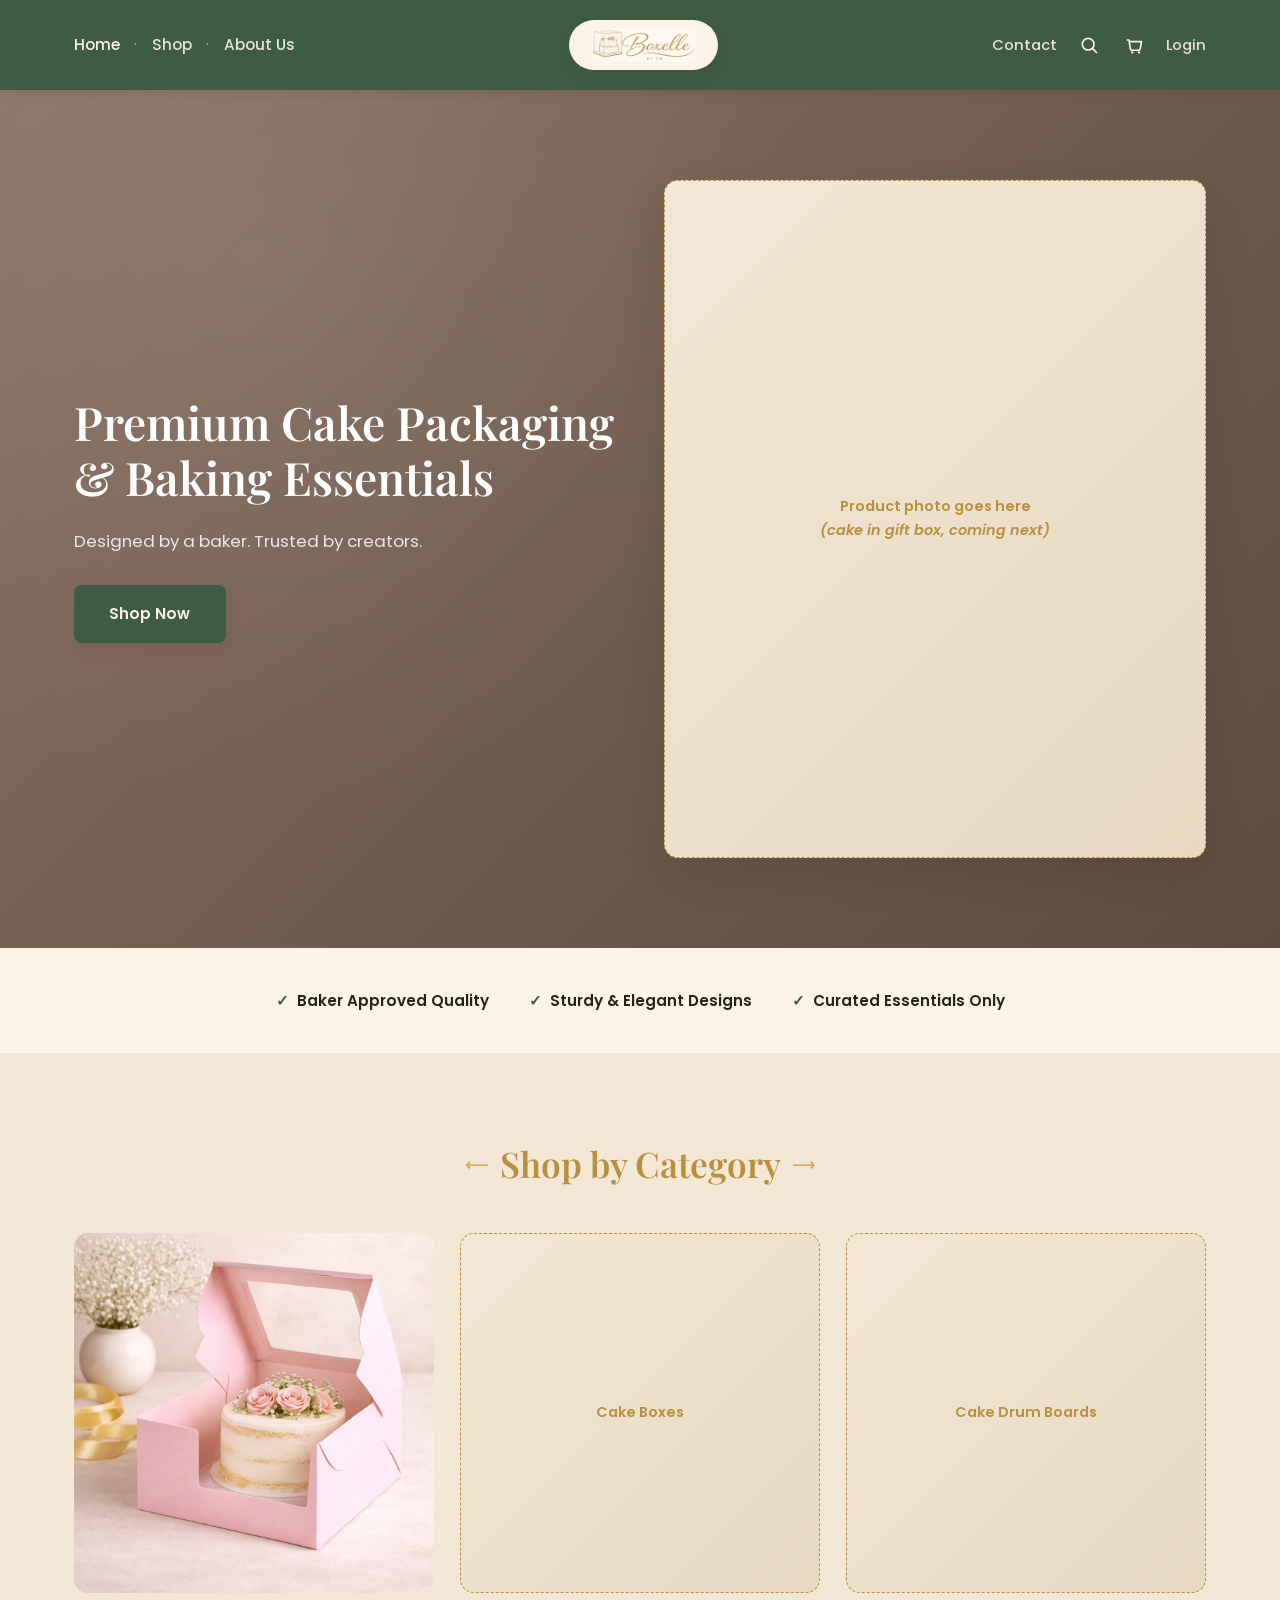
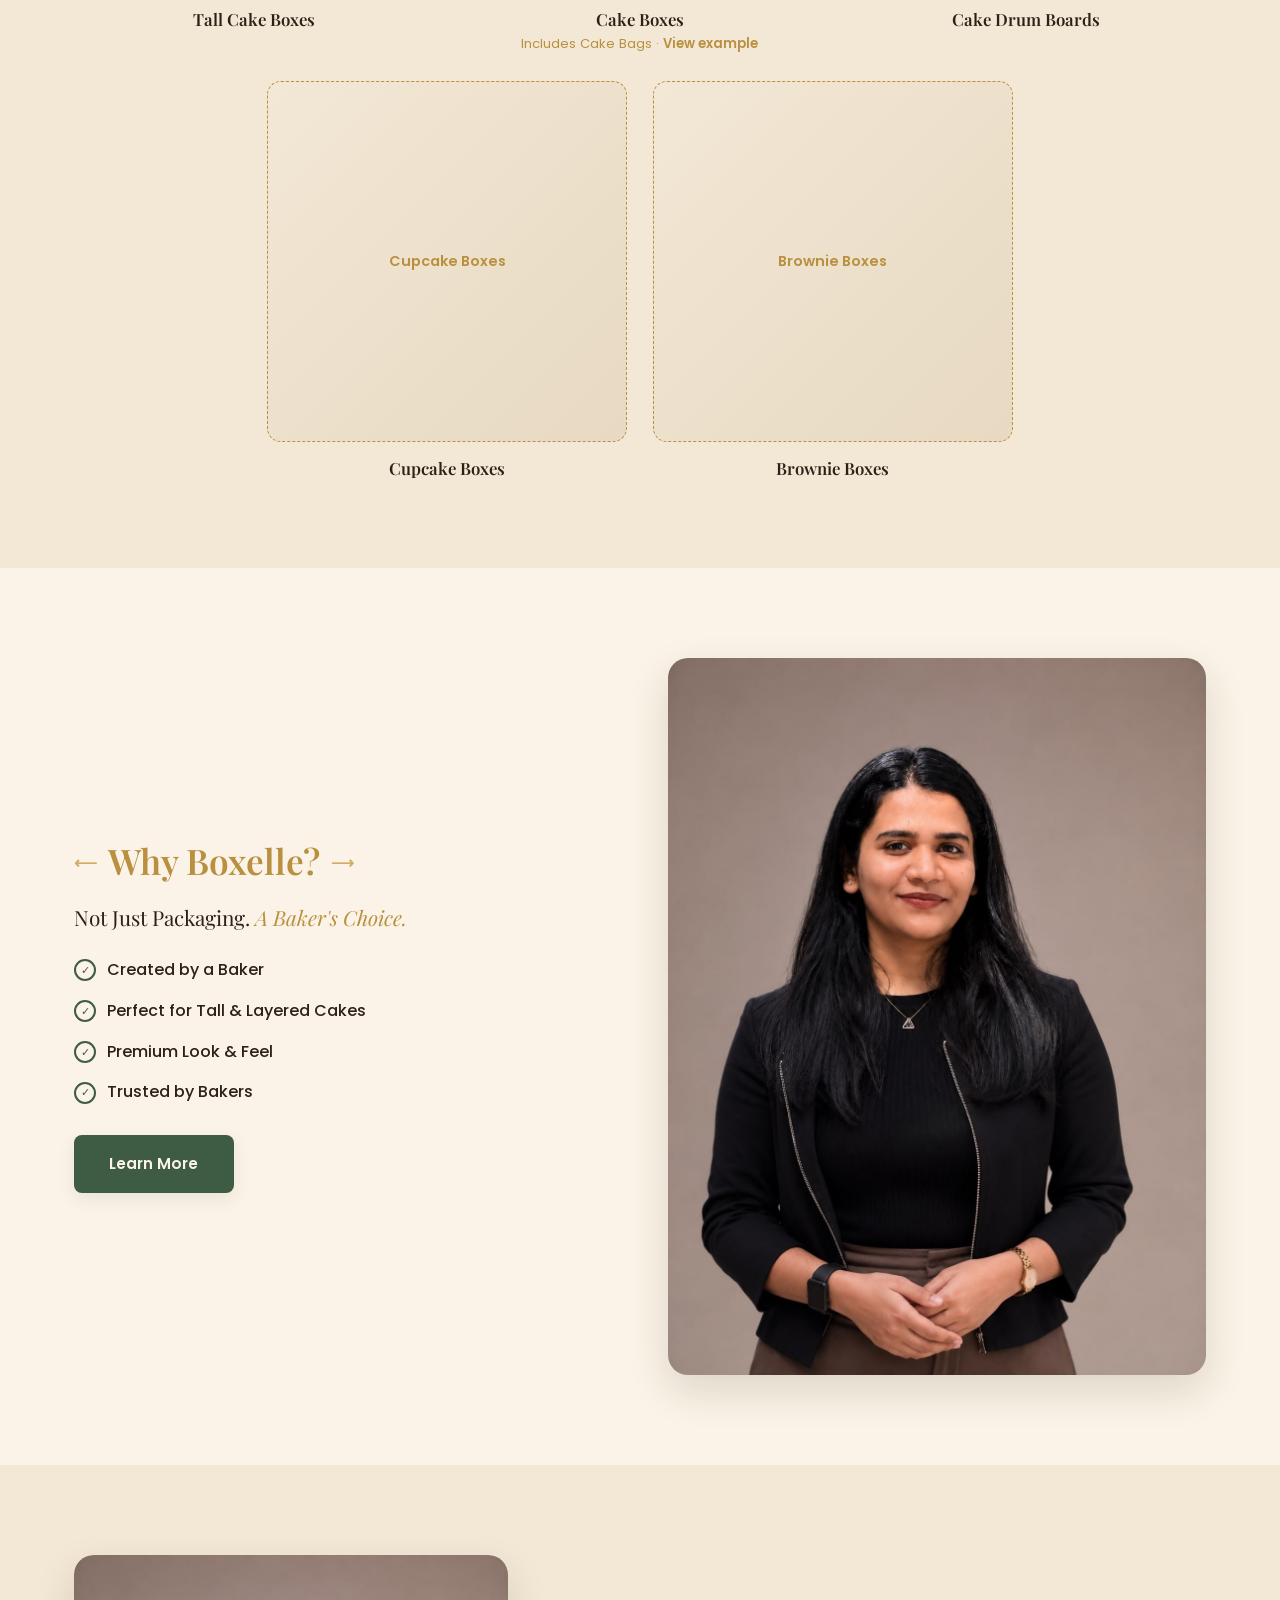
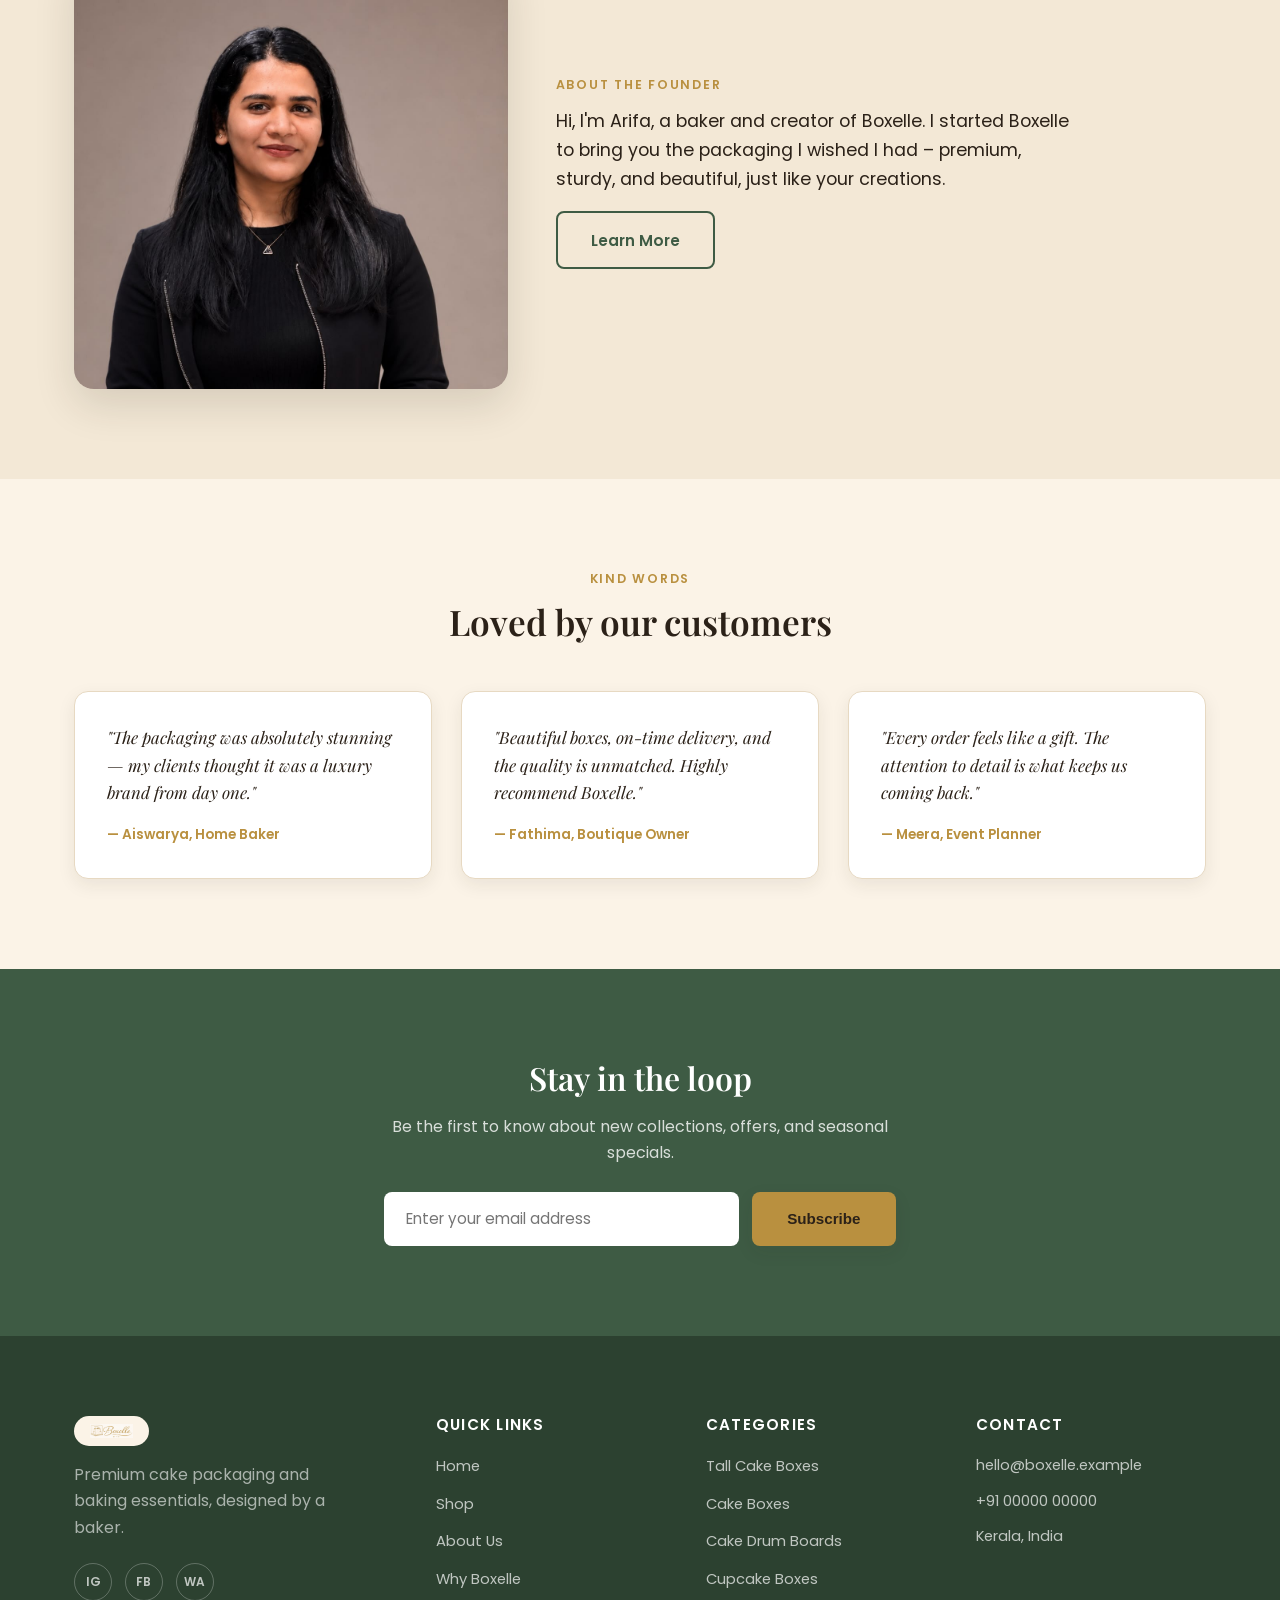
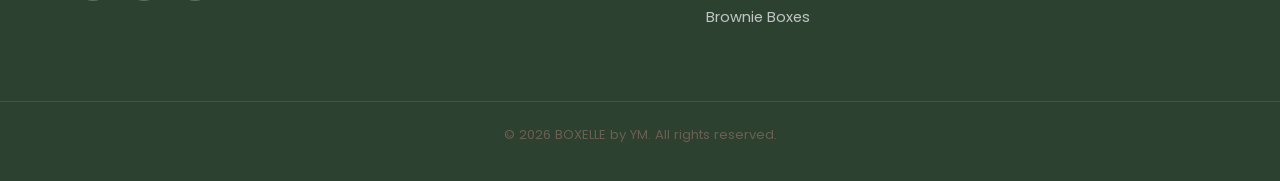
==== docs/index.html @ 2ae5742a "Move design preview into docs/ to enable GitHub Pages Client wants a real, live link to the site now" ====
<!DOCTYPE html>
<html lang="en">
<head>
<meta charset="UTF-8">
<meta name="viewport" content="width=device-width, initial-scale=1.0">
<title>BOXELLE by YM — Premium Cake Packaging &amp; Baking Essentials</title>
<meta name="description" content="BOXELLE by YM — premium cake packaging and baking essentials. Designed by a baker. Trusted by creators.">
<link rel="preconnect" href="https://fonts.googleapis.com">
<link rel="preconnect" href="https://fonts.gstatic.com" crossorigin>
<link href="https://fonts.googleapis.com/css2?family=Playfair+Display:ital,wght@0,500;0,600;0,700;1,500&family=Poppins:wght@300;400;500;600;700&display=swap" rel="stylesheet">
<link rel="stylesheet" href="assets/css/style.css">
</head>
<body>

<!-- ============ HEADER ============ -->
<header class="site-header" id="siteHeader">
  <div class="container header-inner">
    <nav class="main-nav main-nav-left" id="mainNavLeft">
      <ul>
        <li><a href="#home" class="active">Home</a></li>
        <li class="dot">&middot;</li>
        <li><a href="#collections">Shop</a></li>
        <li class="dot">&middot;</li>
        <li><a href="#about">About Us</a></li>
      </ul>
    </nav>

    <a href="#home" class="logo-badge" aria-label="Boxelle by YM — home">
      <img src="assets/img/logo.png" alt="Boxelle by YM">
    </a>

    <div class="header-actions">
      <a href="#contact" class="header-link">Contact</a>
      <button class="icon-btn" aria-label="Search">
        <svg viewBox="0 0 24 24"><circle cx="11" cy="11" r="7" fill="none" stroke="currentColor" stroke-width="2"/><path d="M21 21l-4.3-4.3" stroke="currentColor" stroke-width="2" stroke-linecap="round"/></svg>
      </button>
      <button class="icon-btn" aria-label="Cart">
        <svg viewBox="0 0 24 24"><path d="M4 6h2l1.6 10.6a2 2 0 0 0 2 1.7h7.8a2 2 0 0 0 2-1.6L21 8H7" fill="none" stroke="currentColor" stroke-width="2" stroke-linecap="round" stroke-linejoin="round"/><circle cx="10" cy="21" r="1.4" fill="currentColor"/><circle cx="18" cy="21" r="1.4" fill="currentColor"/></svg>
      </button>
      <a href="#contact" class="header-link">Login</a>
      <button class="nav-toggle" id="navToggle" aria-label="Toggle menu" aria-expanded="false">
        <span></span><span></span><span></span>
      </button>
    </div>
  </div>

  <nav class="main-nav main-nav-mobile" id="mainNav">
    <ul>
      <li><a href="#home" class="active">Home</a></li>
      <li><a href="#collections">Shop</a></li>
      <li><a href="#about">About Us</a></li>
      <li><a href="#why">Why Boxelle</a></li>
      <li><a href="#contact">Contact</a></li>
      <li><a href="#contact">Login</a></li>
    </ul>
  </nav>
</header>

<!-- ============ HERO ============ -->
<section class="hero" id="home">
  <div class="container hero-inner">
    <div class="hero-copy" data-reveal>
      <h1>Premium Cake Packaging &amp; Baking Essentials</h1>
      <p class="hero-sub">Designed by a baker. Trusted by creators.</p>
      <a href="#collections" class="btn btn-primary">Shop Now</a>
    </div>

    <div class="hero-visual" data-reveal>
      <div class="hero-photo-frame img-placeholder">
        <!-- PLACEHOLDER: swap for the boxed-cake product photo from the reference mockup. -->
        <span>Product photo goes here<br><em>(cake in gift box, coming next)</em></span>
      </div>
    </div>
  </div>
</section>

<!-- ============ TRUST BADGES ============ -->
<section class="trust-strip">
  <div class="container trust-strip-inner" data-reveal>
    <div class="trust-badge"><span class="check">&#10003;</span> Baker Approved Quality</div>
    <div class="trust-badge"><span class="check">&#10003;</span> Sturdy &amp; Elegant Designs</div>
    <div class="trust-badge"><span class="check">&#10003;</span> Curated Essentials Only</div>
  </div>
</section>

<!-- ============ SHOP BY CATEGORY ============ -->
<section class="collections" id="collections">
  <div class="container">
    <div class="section-head ornamented" data-reveal>
      <h2><span class="ornament">&#10230;</span> Shop by Category <span class="ornament flip">&#10230;</span></h2>
    </div>

    <div class="collection-grid">
      <article class="collection-card" data-reveal>
        <a href="product-tall-cake-box.html">
          <div class="card-img">
            <img src="assets/img/products/tall-cake-box-8x8x8/pink-open-with-cake.jpeg" alt="Tall Cake Box, Pink, 8x8x8 inch">
          </div>
          <h3>Tall Cake Boxes</h3>
        </a>
      </article>

      <article class="collection-card" data-reveal>
        <a href="product.html">
          <div class="card-img img-placeholder">Cake Boxes</div>
          <h3>Cake Boxes</h3>
        </a>
        <p class="card-sub">Includes Cake Bags &middot; <a href="product.html" class="link-arrow">View example</a></p>
      </article>

      <article class="collection-card" data-reveal>
        <div class="card-img img-placeholder">Cake Drum Boards</div>
        <h3>Cake Drum Boards</h3>
      </article>

      <article class="collection-card" data-reveal>
        <div class="card-img img-placeholder">Cupcake Boxes</div>
        <h3>Cupcake Boxes</h3>
      </article>

      <article class="collection-card" data-reveal>
        <div class="card-img img-placeholder">Brownie Boxes</div>
        <h3>Brownie Boxes</h3>
      </article>
    </div>
  </div>
</section>

<!-- ============ WHY BOXELLE ============ -->
<section class="why" id="why">
  <div class="container why-inner">
    <div class="why-copy" data-reveal>
      <div class="section-head ornamented left">
        <h2><span class="ornament">&#10230;</span> Why Boxelle? <span class="ornament flip">&#10230;</span></h2>
      </div>
      <p class="why-tagline">Not Just Packaging. <em>A Baker's Choice.</em></p>

      <ul class="check-list">
        <li><span class="check-circle">&#10003;</span> Created by a Baker</li>
        <li><span class="check-circle">&#10003;</span> Perfect for Tall &amp; Layered Cakes</li>
        <li><span class="check-circle">&#10003;</span> Premium Look &amp; Feel</li>
        <li><span class="check-circle">&#10003;</span> Trusted by Bakers</li>
      </ul>

      <a href="#about" class="btn btn-primary">Learn More</a>
    </div>

    <div class="why-visual" data-reveal>
      <img src="assets/img/founder-photo.jpg" alt="Arifa, founder of Boxelle" class="why-photo">
    </div>
  </div>
</section>

<!-- ============ ABOUT THE FOUNDER ============ -->
<section class="founder" id="about">
  <div class="container founder-inner">
    <div class="founder-visual" data-reveal>
      <img src="assets/img/founder-square.jpg" alt="Arifa, founder of Boxelle" class="founder-photo">
    </div>
    <div class="founder-copy" data-reveal>
      <p class="eyebrow">About the Founder</p>
      <p class="founder-bio">
        Hi, I'm Arifa, a baker and creator of Boxelle. I started Boxelle to bring you
        the packaging I wished I had &ndash; premium, sturdy, and beautiful, just like
        your creations.
      </p>
      <a href="#contact" class="btn btn-outline">Learn More</a>
    </div>
  </div>
</section>

<!-- ============ TESTIMONIALS ============ -->
<section class="testimonials">
  <div class="container">
    <div class="section-head" data-reveal>
      <p class="eyebrow">Kind Words</p>
      <h2>Loved by our customers</h2>
    </div>

    <div class="testimonial-grid">
      <blockquote class="testimonial-card" data-reveal>
        <p>"The packaging was absolutely stunning &mdash; my clients thought it was a luxury brand from day one."</p>
        <footer>&mdash; Aiswarya, Home Baker</footer>
      </blockquote>
      <blockquote class="testimonial-card" data-reveal>
        <p>"Beautiful boxes, on-time delivery, and the quality is unmatched. Highly recommend Boxelle."</p>
        <footer>&mdash; Fathima, Boutique Owner</footer>
      </blockquote>
      <blockquote class="testimonial-card" data-reveal>
        <p>"Every order feels like a gift. The attention to detail is what keeps us coming back."</p>
        <footer>&mdash; Meera, Event Planner</footer>
      </blockquote>
    </div>
  </div>
</section>

<!-- ============ NEWSLETTER CTA ============ -->
<section class="newsletter">
  <div class="container newsletter-inner" data-reveal>
    <h2>Stay in the loop</h2>
    <p>Be the first to know about new collections, offers, and seasonal specials.</p>
    <form class="newsletter-form" onsubmit="return false;">
      <input type="email" placeholder="Enter your email address" required aria-label="Email address">
      <button type="submit" class="btn btn-primary">Subscribe</button>
    </form>
  </div>
</section>

<!-- ============ FOOTER ============ -->
<footer class="site-footer" id="contact">
  <div class="container footer-inner">
    <div class="footer-col footer-brand">
      <img src="assets/img/logo.png" alt="Boxelle by YM" class="footer-logo">
      <p>Premium cake packaging and baking essentials, designed by a baker.</p>
      <div class="social-links">
        <a href="#" aria-label="Instagram">IG</a>
        <a href="#" aria-label="Facebook">FB</a>
        <a href="#" aria-label="WhatsApp">WA</a>
      </div>
    </div>

    <div class="footer-col">
      <h4>Quick Links</h4>
      <ul>
        <li><a href="#home">Home</a></li>
        <li><a href="#collections">Shop</a></li>
        <li><a href="#about">About Us</a></li>
        <li><a href="#why">Why Boxelle</a></li>
      </ul>
    </div>

    <div class="footer-col">
      <h4>Categories</h4>
      <ul>
        <li><a href="product-tall-cake-box.html">Tall Cake Boxes</a></li>
        <li><a href="product.html">Cake Boxes</a></li>
        <li><a href="#collections">Cake Drum Boards</a></li>
        <li><a href="#collections">Cupcake Boxes</a></li>
        <li><a href="#collections">Brownie Boxes</a></li>
      </ul>
    </div>

    <div class="footer-col">
      <h4>Contact</h4>
      <ul class="footer-contact">
        <li>hello@boxelle.example</li>
        <li>+91 00000 00000</li>
        <li>Kerala, India</li>
      </ul>
    </div>
  </div>
  <div class="footer-bottom">
    <div class="container">
      <p>&copy; <span id="year"></span> BOXELLE by YM. All rights reserved.</p>
    </div>
  </div>
</footer>

<script src="assets/js/main.js"></script>
</body>
</html>
---- docs/assets/css/style.css ----
/* ==========================================================================
   BOXELLE by YM — Homepage Design Preview
   Palette and layout matched to the client-supplied homepage mockup:
   deep green + gold + cream, bakery e-commerce style.
   ========================================================================== */

:root {
  --color-bg: #fbf3e7;
  --color-bg-alt: #f3e8d6;
  --color-green: #3e5b44;
  --color-green-dark: #2c4130;
  --color-gold: #b9903f;
  --color-gold-light: #d3ac63;
  --color-text: #2b2118;
  --color-text-light: #6b5f53;
  --color-white: #ffffff;
  --color-border: #e7d9c2;

  --font-heading: 'Playfair Display', Georgia, serif;
  --font-body: 'Poppins', -apple-system, BlinkMacSystemFont, sans-serif;

  --radius-lg: 20px;
  --radius-md: 14px;
  --radius-sm: 8px;
  --shadow-sm: 0 6px 18px rgba(43, 33, 24, 0.08);
  --shadow-md: 0 16px 40px rgba(43, 33, 24, 0.14);
  --container-w: 1180px;
}

* { box-sizing: border-box; }

html { scroll-behavior: smooth; }

body {
  margin: 0;
  font-family: var(--font-body);
  color: var(--color-text);
  background: var(--color-bg);
  line-height: 1.65;
  -webkit-font-smoothing: antialiased;
}

img { max-width: 100%; display: block; }

a { color: inherit; text-decoration: none; }

ul { list-style: none; margin: 0; padding: 0; }

.container {
  width: 100%;
  max-width: var(--container-w);
  margin: 0 auto;
  padding: 0 24px;
}

h1, h2, h3, h4 {
  font-family: var(--font-heading);
  font-weight: 600;
  margin: 0 0 .5em;
  line-height: 1.2;
  color: var(--color-text);
}

p { margin: 0 0 1em; color: var(--color-text-light); }

.eyebrow {
  font-family: var(--font-body);
  text-transform: uppercase;
  letter-spacing: .14em;
  font-size: .78rem;
  font-weight: 600;
  color: var(--color-gold);
  margin: 0 0 .9em;
}

/* ---------- Buttons ---------- */
.btn {
  display: inline-flex;
  align-items: center;
  justify-content: center;
  gap: .5em;
  padding: .95em 2.2em;
  border-radius: var(--radius-sm);
  font-weight: 600;
  font-size: .95rem;
  border: 2px solid transparent;
  cursor: pointer;
  transition: transform .25s ease, box-shadow .25s ease, background .25s ease, color .25s ease;
  white-space: nowrap;
}
.btn-primary {
  background: var(--color-green);
  color: var(--color-bg);
  box-shadow: var(--shadow-sm);
}
.btn-primary:hover { background: var(--color-green-dark); transform: translateY(-2px); box-shadow: var(--shadow-md); }
.btn-outline {
  border-color: var(--color-green);
  color: var(--color-green);
  background: transparent;
}
.btn-outline:hover { background: var(--color-green); color: var(--color-bg); }

.link-arrow {
  display: inline-block;
  font-weight: 600;
  color: var(--color-gold);
  border-bottom: 1px solid transparent;
  transition: border-color .2s ease;
}
.link-arrow:hover { border-color: var(--color-gold); }

/* ---------- Placeholder blocks (swap for real photos) ---------- */
.img-placeholder {
  background: linear-gradient(135deg, var(--color-bg-alt), var(--color-border));
  border: 1px dashed var(--color-gold);
  color: var(--color-gold);
  display: flex;
  align-items: center;
  justify-content: center;
  font-family: var(--font-body);
  font-weight: 600;
  font-size: .9rem;
  text-align: center;
  border-radius: var(--radius-md);
  padding: 1rem;
}

/* ---------- Header ---------- */
.site-header {
  position: sticky;
  top: 0;
  z-index: 100;
  background: var(--color-green);
  box-shadow: 0 2px 12px rgba(0,0,0,.08);
}
.header-inner {
  display: flex;
  align-items: center;
  justify-content: space-between;
  height: 90px;
  gap: 1.5rem;
}

.main-nav-left ul { display: flex; align-items: center; gap: .9rem; }
.main-nav-left a {
  font-size: .95rem;
  font-weight: 500;
  color: var(--color-bg);
  padding: 4px 0;
  opacity: .9;
}
.main-nav-left a:hover,
.main-nav-left a.active { opacity: 1; }
.main-nav-left .dot { color: var(--color-gold-light); }

.logo-badge {
  background: #fbf3e7;
  border-radius: 100px;
  padding: .5rem 1.4rem;
  display: flex;
  align-items: center;
  box-shadow: var(--shadow-sm);
  flex-shrink: 0;
}
.logo-badge img { height: 34px; width: auto; }

.header-actions { display: flex; align-items: center; gap: 1.1rem; }
.header-link {
  font-size: .92rem;
  font-weight: 500;
  color: var(--color-bg);
  opacity: .9;
}
.header-link:hover { opacity: 1; }

.icon-btn {
  background: none;
  border: none;
  cursor: pointer;
  color: var(--color-bg);
  padding: 4px;
  display: flex;
}
.icon-btn svg { width: 20px; height: 20px; }

.nav-toggle {
  display: none;
  flex-direction: column;
  gap: 5px;
  background: none;
  border: none;
  cursor: pointer;
  padding: 6px;
}
.nav-toggle span {
  width: 22px; height: 2px;
  background: var(--color-bg);
  border-radius: 2px;
}

.main-nav-mobile {
  display: none;
  position: fixed;
  top: 90px; left: 0; right: 0;
  background: var(--color-green-dark);
  z-index: 90;
}
.main-nav-mobile ul { flex-direction: column; padding: 1.5rem 24px; gap: 1.2rem; }
.main-nav-mobile a { color: var(--color-bg); font-weight: 500; font-size: 1rem; }
.main-nav-mobile.is-open { display: block; }

/* ---------- Hero ---------- */
.hero {
  background:
    radial-gradient(circle at 20% 20%, rgba(255,255,255,.08), transparent 45%),
    linear-gradient(135deg, #8a7364, #6f5b4d 55%, #5c4c40);
  padding: 90px 0;
}
.hero-inner {
  display: grid;
  grid-template-columns: 1fr 1fr;
  gap: 3rem;
  align-items: center;
}
.hero h1 {
  color: var(--color-white);
  font-size: clamp(2rem, 3.6vw, 2.9rem);
  margin-bottom: .5em;
}
.hero-sub {
  color: rgba(255,255,255,.85);
  font-size: 1.05rem;
  margin-bottom: 1.8rem;
}
.hero-photo-frame {
  aspect-ratio: 4 / 5;
  box-shadow: var(--shadow-md);
}

/* ---------- Section head ---------- */
.section-head { max-width: 640px; margin: 0 auto 3rem; text-align: center; }
.section-head.left { margin: 0 0 1rem; text-align: left; }
.section-head h2 { font-size: clamp(1.7rem, 3vw, 2.2rem); }
.section-head.ornamented h2 {
  display: flex;
  align-items: center;
  justify-content: center;
  gap: .7rem;
  color: var(--color-gold);
}
.section-head.ornamented.left h2 { justify-content: flex-start; }
.ornament { display: inline-block; color: var(--color-gold-light); transform: scaleX(-1); font-size: 1rem; }
.ornament.flip { transform: scaleX(1); }

section { padding: 90px 0; }

/* ---------- Trust strip ---------- */
.trust-strip { background: var(--color-bg); padding: 40px 0; }
.trust-strip-inner {
  display: flex;
  flex-wrap: wrap;
  justify-content: center;
  gap: 2.5rem;
}
.trust-badge {
  display: flex;
  align-items: center;
  gap: .5rem;
  font-weight: 600;
  color: var(--color-text);
  font-size: .95rem;
}
.trust-badge .check { color: var(--color-green); font-weight: 700; }

/* ---------- Collections ---------- */
.collections { background: var(--color-bg-alt); }
.collection-grid {
  display: flex;
  flex-wrap: wrap;
  justify-content: center;
  gap: 1.6rem;
}
.collection-card {
  text-align: center;
  flex: 0 1 calc((100% - 2 * 1.6rem) / 3);
}
.card-img { aspect-ratio: 1 / 1; margin-bottom: 1rem; border-radius: var(--radius-md); overflow: hidden; }
.card-img img { width: 100%; height: 100%; object-fit: cover; }
.collection-card h3 { font-size: 1.05rem; margin: 0; }
.card-sub { font-size: .82rem; margin: .3em 0 0; color: var(--color-gold); }

/* ---------- Why Boxelle ---------- */
.why { background: var(--color-bg); }
.why-inner {
  display: grid;
  grid-template-columns: 1fr 1fr;
  gap: 3.5rem;
  align-items: center;
}
.why-tagline {
  font-family: var(--font-heading);
  font-size: 1.3rem;
  color: var(--color-text);
  margin-bottom: 1.4rem;
}
.why-tagline em { color: var(--color-gold); font-style: italic; }
.check-list { margin-bottom: 1.8rem; }
.check-list li {
  display: flex;
  align-items: center;
  gap: .7rem;
  font-weight: 500;
  margin-bottom: .9rem;
  color: var(--color-text);
}
.check-circle {
  width: 22px; height: 22px;
  border-radius: 50%;
  border: 2px solid var(--color-green);
  color: var(--color-green);
  display: flex;
  align-items: center;
  justify-content: center;
  font-size: .7rem;
  flex-shrink: 0;
}
.why-photo {
  border-radius: var(--radius-lg);
  box-shadow: var(--shadow-md);
  width: 100%;
  aspect-ratio: 3 / 4;
  object-fit: cover;
  object-position: top center;
}

/* ---------- About the founder ---------- */
.founder { background: var(--color-bg-alt); }
.founder-inner {
  display: grid;
  grid-template-columns: .8fr 1.2fr;
  gap: 3rem;
  align-items: center;
}
.founder-photo {
  border-radius: var(--radius-lg);
  box-shadow: var(--shadow-md);
  width: 100%;
  aspect-ratio: 1 / 1;
  object-fit: cover;
}
.founder-bio {
  font-size: 1.1rem;
  color: var(--color-text);
  max-width: 520px;
}

/* ---------- Testimonials ---------- */
.testimonials { background: var(--color-bg); }
.testimonial-grid {
  display: grid;
  grid-template-columns: repeat(3, 1fr);
  gap: 1.8rem;
}
.testimonial-card {
  background: var(--color-white);
  border-radius: var(--radius-md);
  padding: 2rem;
  margin: 0;
  box-shadow: var(--shadow-sm);
  border: 1px solid var(--color-border);
}
.testimonial-card p {
  font-family: var(--font-heading);
  font-style: italic;
  color: var(--color-text);
  font-size: 1.05rem;
}
.testimonial-card footer { font-size: .85rem; color: var(--color-gold); font-weight: 600; }

/* ---------- Newsletter ---------- */
.newsletter { background: var(--color-green); }
.newsletter-inner { text-align: center; max-width: 560px; }
.newsletter-inner h2 { color: var(--color-white); font-size: clamp(1.5rem, 3vw, 2rem); }
.newsletter-inner p { color: rgba(255,255,255,.8); }
.newsletter-form {
  display: flex;
  gap: .8rem;
  margin-top: 1.6rem;
  flex-wrap: wrap;
  justify-content: center;
}
.newsletter-form input {
  flex: 1;
  min-width: 240px;
  padding: .95em 1.4em;
  border-radius: var(--radius-sm);
  border: 1px solid transparent;
  font-family: var(--font-body);
  font-size: .95rem;
  background: #fff;
}
.newsletter-form input:focus { outline: 2px solid var(--color-gold); }
.newsletter .btn-primary { background: var(--color-gold); color: var(--color-text); }
.newsletter .btn-primary:hover { background: var(--color-gold-light); }

/* ---------- Footer ---------- */
.site-footer { background: var(--color-green-dark); color: rgba(255,255,255,.75); padding-top: 80px; }
.footer-inner {
  display: grid;
  grid-template-columns: 1.4fr 1fr 1fr 1fr;
  gap: 2.5rem;
  padding-bottom: 60px;
}
.footer-logo {
  height: 30px;
  width: auto;
  background: var(--color-bg);
  padding: .5rem 1rem;
  border-radius: 100px;
  margin-bottom: 1rem;
}
.footer-brand p { color: rgba(255,255,255,.6); margin-top: 1rem; max-width: 280px; }
.footer-col h4 { color: #fff; font-family: var(--font-body); font-size: .95rem; text-transform: uppercase; letter-spacing: .08em; margin-bottom: 1.2rem; }
.footer-col ul li { margin-bottom: .7rem; }
.footer-col a { color: rgba(255,255,255,.7); font-size: .92rem; }
.footer-col a:hover { color: var(--color-gold-light); }
.footer-contact li { color: rgba(255,255,255,.7); font-size: .92rem; }

.social-links { display: flex; gap: .8rem; margin-top: 1.4rem; }
.social-links a {
  width: 38px; height: 38px;
  border-radius: 50%;
  border: 1px solid rgba(255,255,255,.25);
  display: flex; align-items: center; justify-content: center;
  font-size: .75rem;
  font-weight: 600;
}
.social-links a:hover { background: var(--color-gold); border-color: var(--color-gold); color: #fff; }

.footer-bottom {
  border-top: 1px solid rgba(255,255,255,.1);
  padding: 22px 0;
  text-align: center;
  font-size: .82rem;
  color: rgba(255,255,255,.5);
}

/* ---------- Product page ---------- */
.demo-notice {
  background: var(--color-gold);
  color: var(--color-text);
  font-size: .85rem;
  font-weight: 500;
  text-align: center;
  padding: 12px 0;
}
.breadcrumb {
  background: var(--color-bg);
  padding: 18px 0;
  font-size: .85rem;
  color: var(--color-text-light);
  border-bottom: 1px solid var(--color-border);
}
.breadcrumb a { color: var(--color-text-light); }
.breadcrumb a:hover { color: var(--color-gold); }
.breadcrumb span { color: var(--color-text); font-weight: 600; }

.product { background: var(--color-bg); padding: 60px 0 100px; }
.product-inner {
  display: grid;
  grid-template-columns: 1fr 1fr;
  gap: 3.5rem;
  align-items: flex-start;
}

.product-gallery-main {
  aspect-ratio: 1 / 1;
  margin-bottom: 1rem;
  border-radius: var(--radius-md);
  overflow: hidden;
  box-shadow: var(--shadow-sm);
}
.product-gallery-main img {
  width: 100%;
  height: 100%;
  object-fit: cover;
}
.product-gallery-thumbs {
  display: grid;
  grid-template-columns: repeat(4, 1fr);
  gap: 1rem;
}
.product-thumb {
  aspect-ratio: 1 / 1;
  font-size: .78rem;
  padding: 0;
  border: 2px solid transparent;
  border-radius: var(--radius-sm);
  overflow: hidden;
  cursor: pointer;
  background: none;
}
.product-thumb img { width: 100%; height: 100%; object-fit: cover; display: block; }
.product-thumb.is-active { border-color: var(--color-gold); }

.variant-row {
  display: flex;
  align-items: center;
  gap: 1rem;
  margin-bottom: 1.6rem;
}
.variant-swatches { display: flex; gap: .6rem; }
.swatch {
  width: 30px;
  height: 30px;
  border-radius: 50%;
  border: 2px solid transparent;
  cursor: pointer;
  padding: 0;
  box-shadow: 0 0 0 1px var(--color-border);
}
.swatch-pink { background: #f2c9d3; }
.swatch-white { background: #ffffff; }
.swatch.is-active { border-color: var(--color-gold); }
.variant-selected { font-weight: 600; font-size: .9rem; color: var(--color-text); }

.size-options { display: flex; flex-wrap: wrap; gap: .6rem; }
.size-btn {
  padding: .5em 1.1em;
  border-radius: 100px;
  border: 1px solid var(--color-border);
  background: var(--color-white);
  color: var(--color-text);
  font-family: var(--font-body);
  font-size: .85rem;
  font-weight: 500;
  cursor: pointer;
}
.size-btn:hover { border-color: var(--color-gold); }
.size-btn.is-active { background: var(--color-green); border-color: var(--color-green); color: var(--color-bg); }

.product-details h1 {
  font-size: clamp(1.6rem, 3vw, 2.1rem);
  margin-bottom: .5em;
}

.product-price {
  display: flex;
  flex-wrap: wrap;
  align-items: baseline;
  gap: .7rem;
  margin-bottom: .3rem;
}
.price-old { text-decoration: line-through; color: var(--color-text-light); font-size: 1rem; }
.price-best { color: var(--color-green); font-weight: 700; font-size: 1.3rem; }
.price-note { font-size: .78rem; color: var(--color-text-light); font-style: italic; }
.product-tax-note { font-size: .85rem; margin-bottom: 1.6rem; }

.qty-row {
  display: flex;
  align-items: center;
  gap: 1rem;
  margin-bottom: 1.6rem;
}
.qty-label { font-weight: 600; font-size: .9rem; }
.qty-stepper {
  display: flex;
  align-items: center;
  border: 1px solid var(--color-border);
  border-radius: var(--radius-sm);
  overflow: hidden;
}
.qty-btn {
  background: var(--color-bg-alt);
  border: none;
  width: 38px;
  height: 38px;
  font-size: 1.1rem;
  cursor: pointer;
  color: var(--color-text);
}
.qty-btn:hover { background: var(--color-border); }
.qty-stepper input {
  width: 48px;
  height: 38px;
  border: none;
  border-left: 1px solid var(--color-border);
  border-right: 1px solid var(--color-border);
  text-align: center;
  font-family: var(--font-body);
  font-weight: 600;
}

.price-tier-table {
  width: 100%;
  border-collapse: collapse;
  margin-bottom: .6rem;
  font-size: .9rem;
}
.price-tier-table th,
.price-tier-table td {
  padding: .7em 1em;
  text-align: left;
  border: 1px solid var(--color-border);
}
.price-tier-table thead {
  background: var(--color-green);
  color: var(--color-bg);
}

.customise-check {
  display: flex;
  align-items: flex-start;
  gap: .6rem;
  font-size: .88rem;
  color: var(--color-text);
  margin: 1.4rem 0;
  cursor: pointer;
}
.customise-check input { margin-top: 3px; }

.product-actions {
  display: flex;
  gap: 1rem;
  margin-bottom: 2rem;
}
.btn-block { flex: 1; }

.product-description p { font-size: .95rem; }
.product-description strong { color: var(--color-text); }

/* ---------- Scroll reveal ---------- */
[data-reveal] {
  opacity: 0;
  transform: translateY(24px);
  transition: opacity .7s ease, transform .7s ease;
}
[data-reveal].is-visible {
  opacity: 1;
  transform: translateY(0);
}

/* ==========================================================================
   Responsive — Nav switches to the mobile menu earlier than the tablet
   grid breakpoint, since the full nav label set doesn't fit a tablet width.
   ========================================================================== */
@media (max-width: 900px) {
  .header-inner { height: 76px; }
  .main-nav-left,
  .header-link { display: none; }
  .nav-toggle { display: flex; }
  .main-nav-mobile { top: 76px; }
  .logo-badge img { height: 28px; }
}

/* ==========================================================================
   Responsive — Tablet
   ========================================================================== */
@media (max-width: 1024px) {
  .hero-inner,
  .why-inner,
  .founder-inner { grid-template-columns: 1fr; }
  .hero-visual { order: -1; max-width: 420px; margin: 0 auto; }
  .why-visual { order: -1; max-width: 420px; margin: 0 auto; }
  .founder-visual { max-width: 320px; margin: 0 auto; }
  .collection-card { flex-basis: calc((100% - 1.6rem) / 2); }
  .testimonial-grid { grid-template-columns: 1fr; }
  .footer-inner { grid-template-columns: 1fr 1fr; }
  .product-inner { grid-template-columns: 1fr; }
}

/* ==========================================================================
   Responsive — Mobile
   ========================================================================== */
@media (max-width: 720px) {
  section { padding: 60px 0; }
  .hero { padding: 50px 0; }
  .collection-grid { gap: 1rem; }
  .collection-card { flex-basis: calc((100% - 1rem) / 2); }
  .footer-inner { grid-template-columns: 1fr; padding-bottom: 40px; }
  .newsletter-form { flex-direction: column; }
  .newsletter-form .btn { width: 100%; }
  .header-actions .icon-btn:nth-of-type(1) { display: none; }
  .product-actions { flex-direction: column; }
  .price-tier-table { font-size: .8rem; }
  .price-tier-table th, .price-tier-table td { padding: .5em .6em; }
}
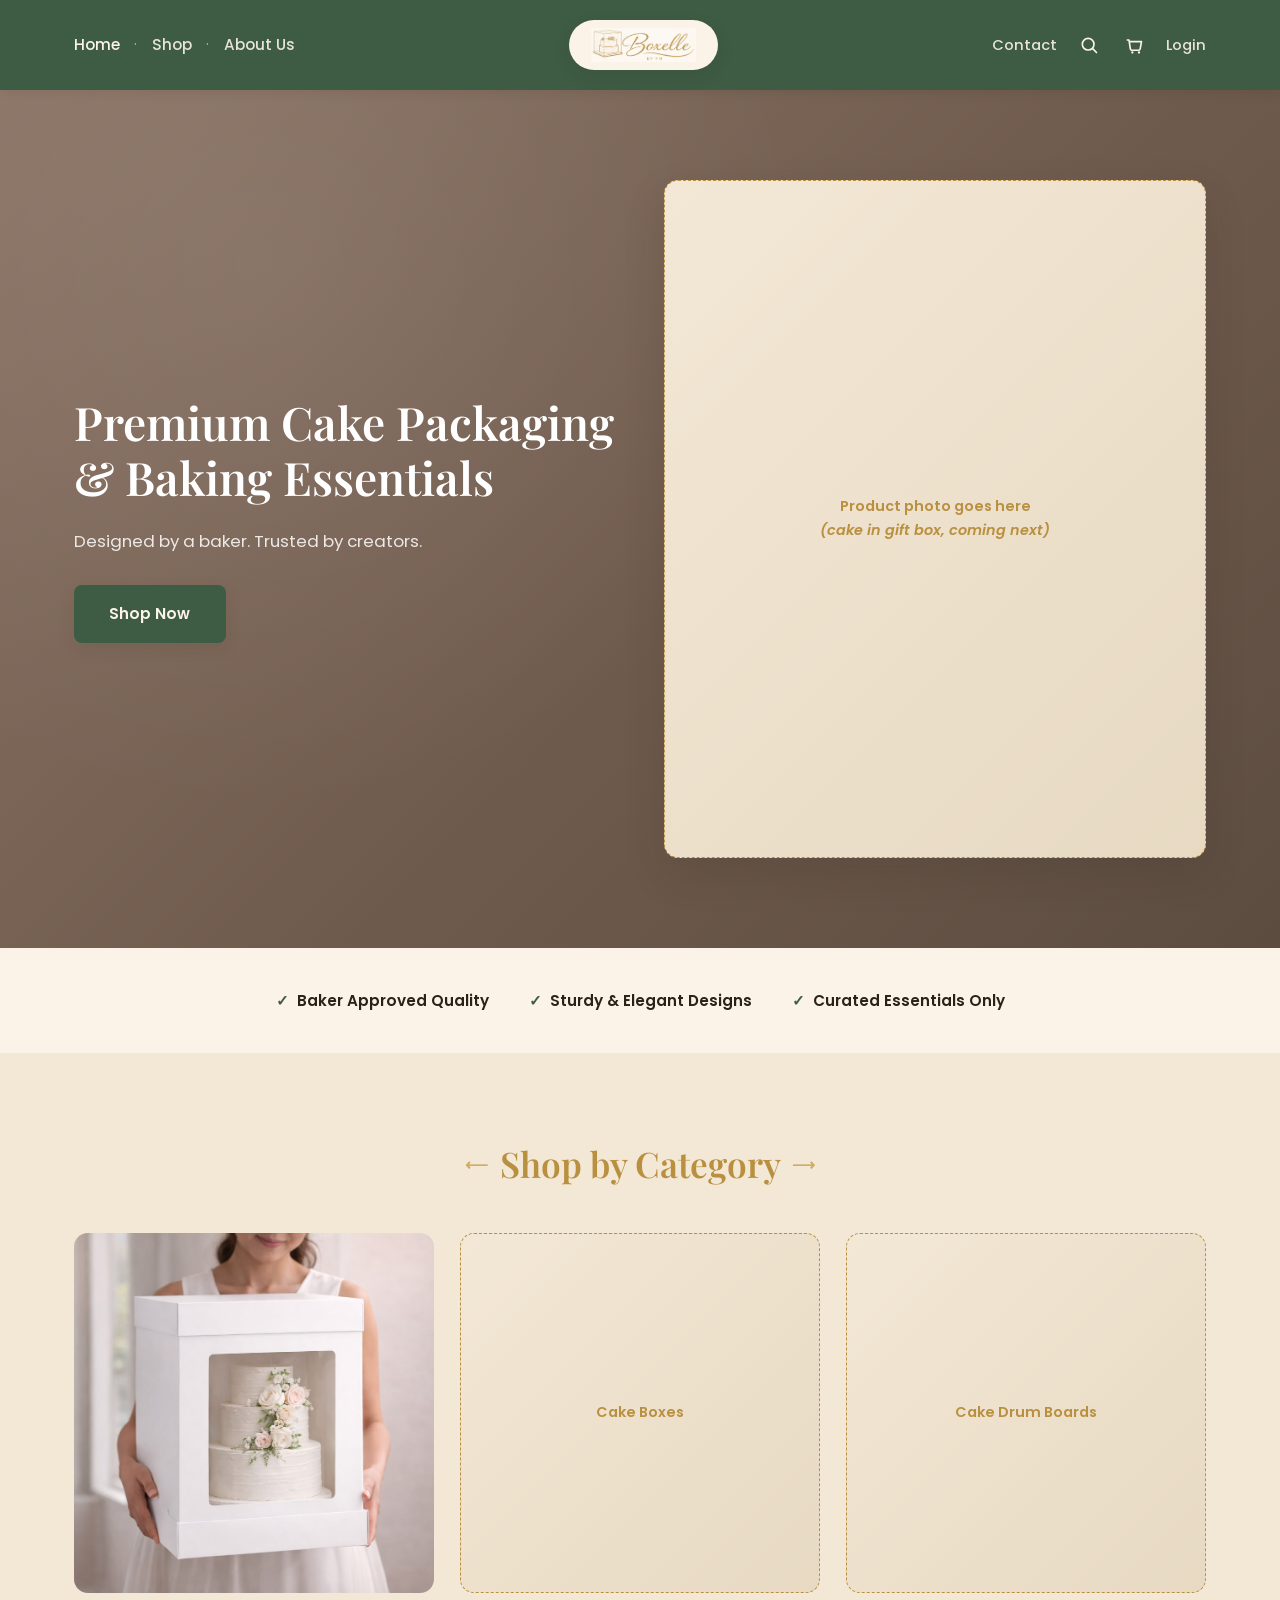
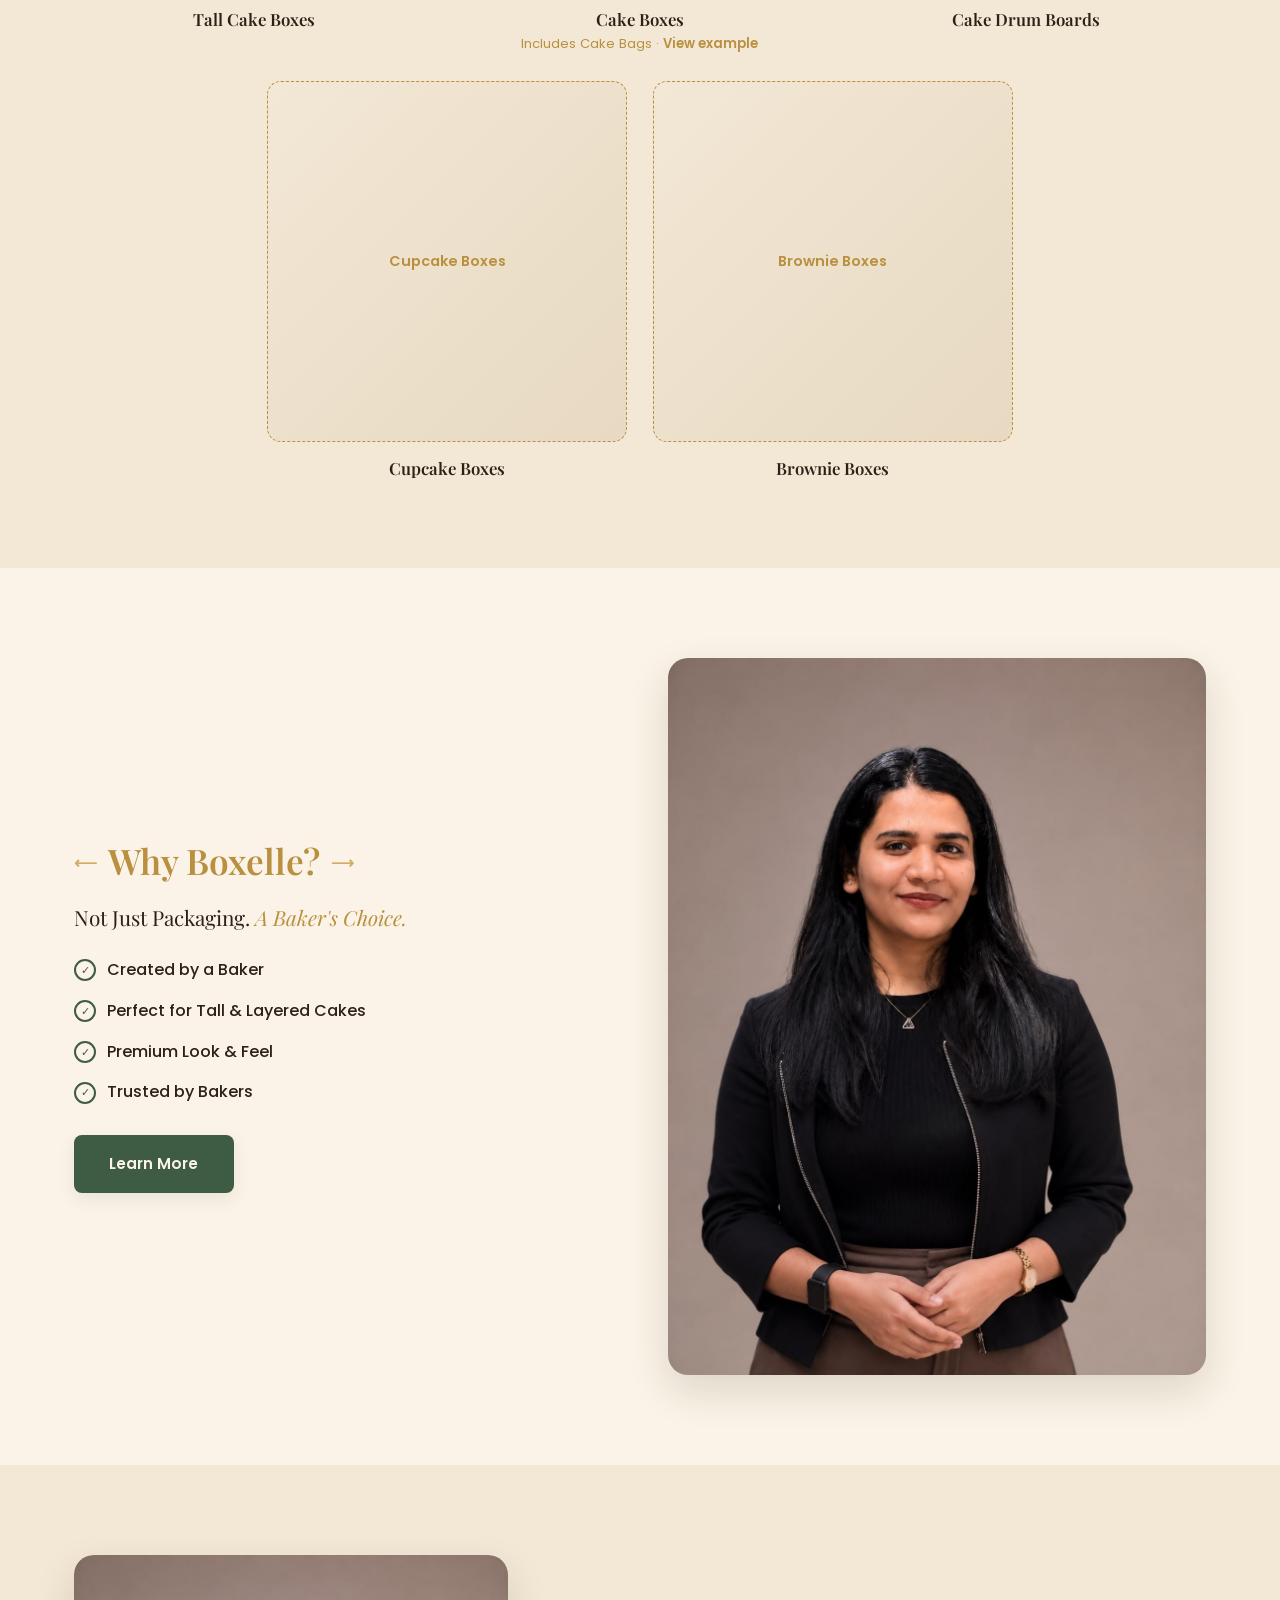
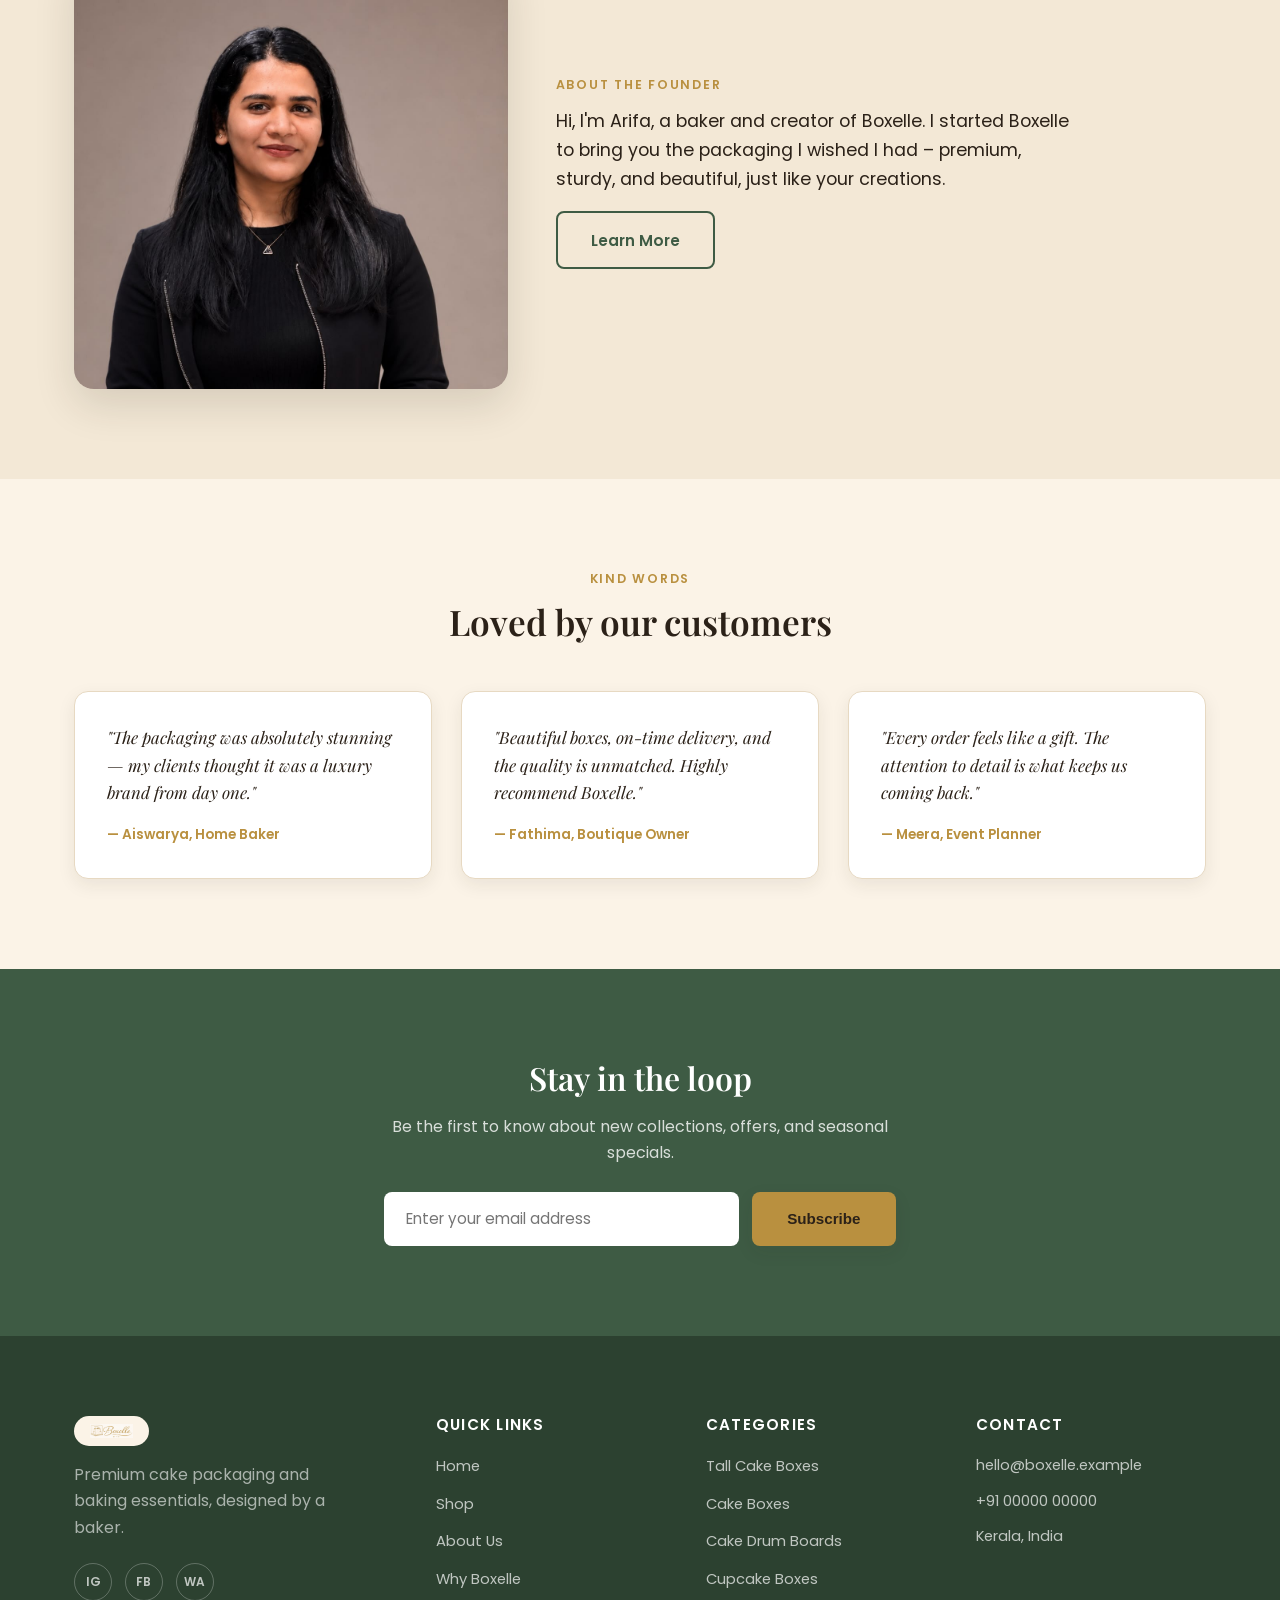
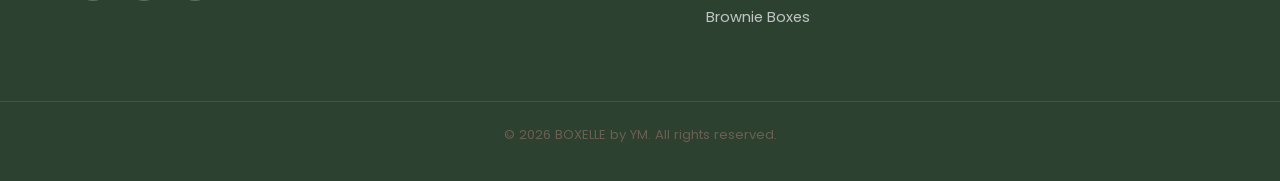
==== commit fbb64070: "Use the wedding-cake photo as the Tall Cake Boxes category cover image Client wants the homepage's "" ====
--- a/docs/index.html
+++ b/docs/index.html
@@ -94,7 +94,7 @@
       <article class="collection-card" data-reveal>
         <a href="product-tall-cake-box.html">
           <div class="card-img">
-            <img src="assets/img/products/tall-cake-box-8x8x8/pink-open-with-cake.jpeg" alt="Tall Cake Box, Pink, 8x8x8 inch">
+            <img src="assets/img/products/tall-cake-box-12x12x14/white-with-wedding-cake-held.jpeg" alt="Tall Cake Box with a wedding cake">
           </div>
           <h3>Tall Cake Boxes</h3>
         </a>
--- a/docs/assets/css/style.css
+++ b/docs/assets/css/style.css
@@ -527,6 +527,7 @@
 
 .size-options { display: flex; flex-wrap: wrap; gap: .6rem; }
 .size-btn {
+  display: inline-block;
   padding: .5em 1.1em;
   border-radius: 100px;
   border: 1px solid var(--color-border);
@@ -535,12 +536,31 @@
   font-family: var(--font-body);
   font-size: .85rem;
   font-weight: 500;
+  text-decoration: none;
   cursor: pointer;
 }
 .size-btn:hover { border-color: var(--color-gold); }
 .size-btn.is-active { background: var(--color-green); border-color: var(--color-green); color: var(--color-bg); }
 
-.product-details h1 {
+.size-quicknav {
+  background: var(--color-bg-alt);
+  border-bottom: 1px solid var(--color-border);
+  padding: 18px 0;
+}
+.size-quicknav .container {
+  display: flex;
+  align-items: center;
+  flex-wrap: wrap;
+  gap: .9rem;
+}
+
+.size-block { padding: 60px 0; }
+.size-block:nth-of-type(even) { background: var(--color-bg-alt); }
+
+.size-divider { border: none; margin: 0; }
+
+.product-details h1,
+.product-details h2 {
   font-size: clamp(1.6rem, 3vw, 2.1rem);
   margin-bottom: .5em;
 }
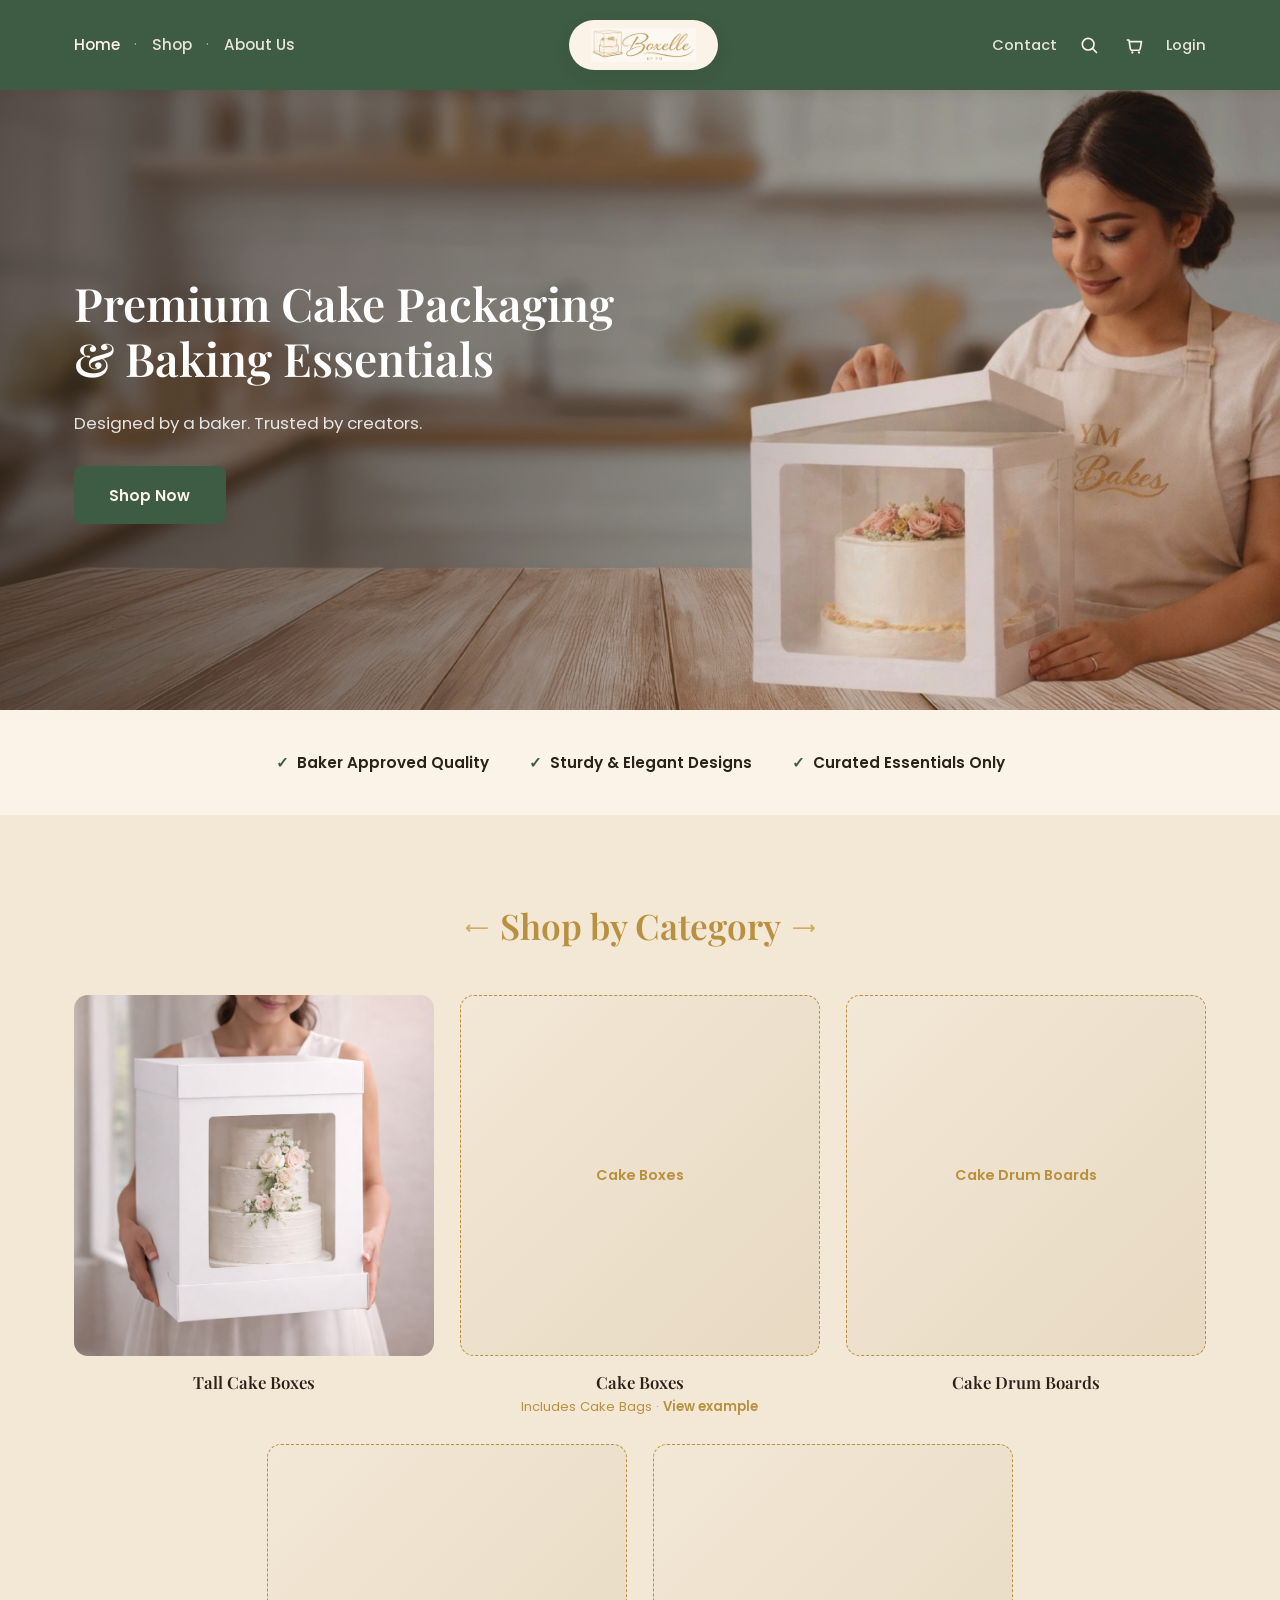
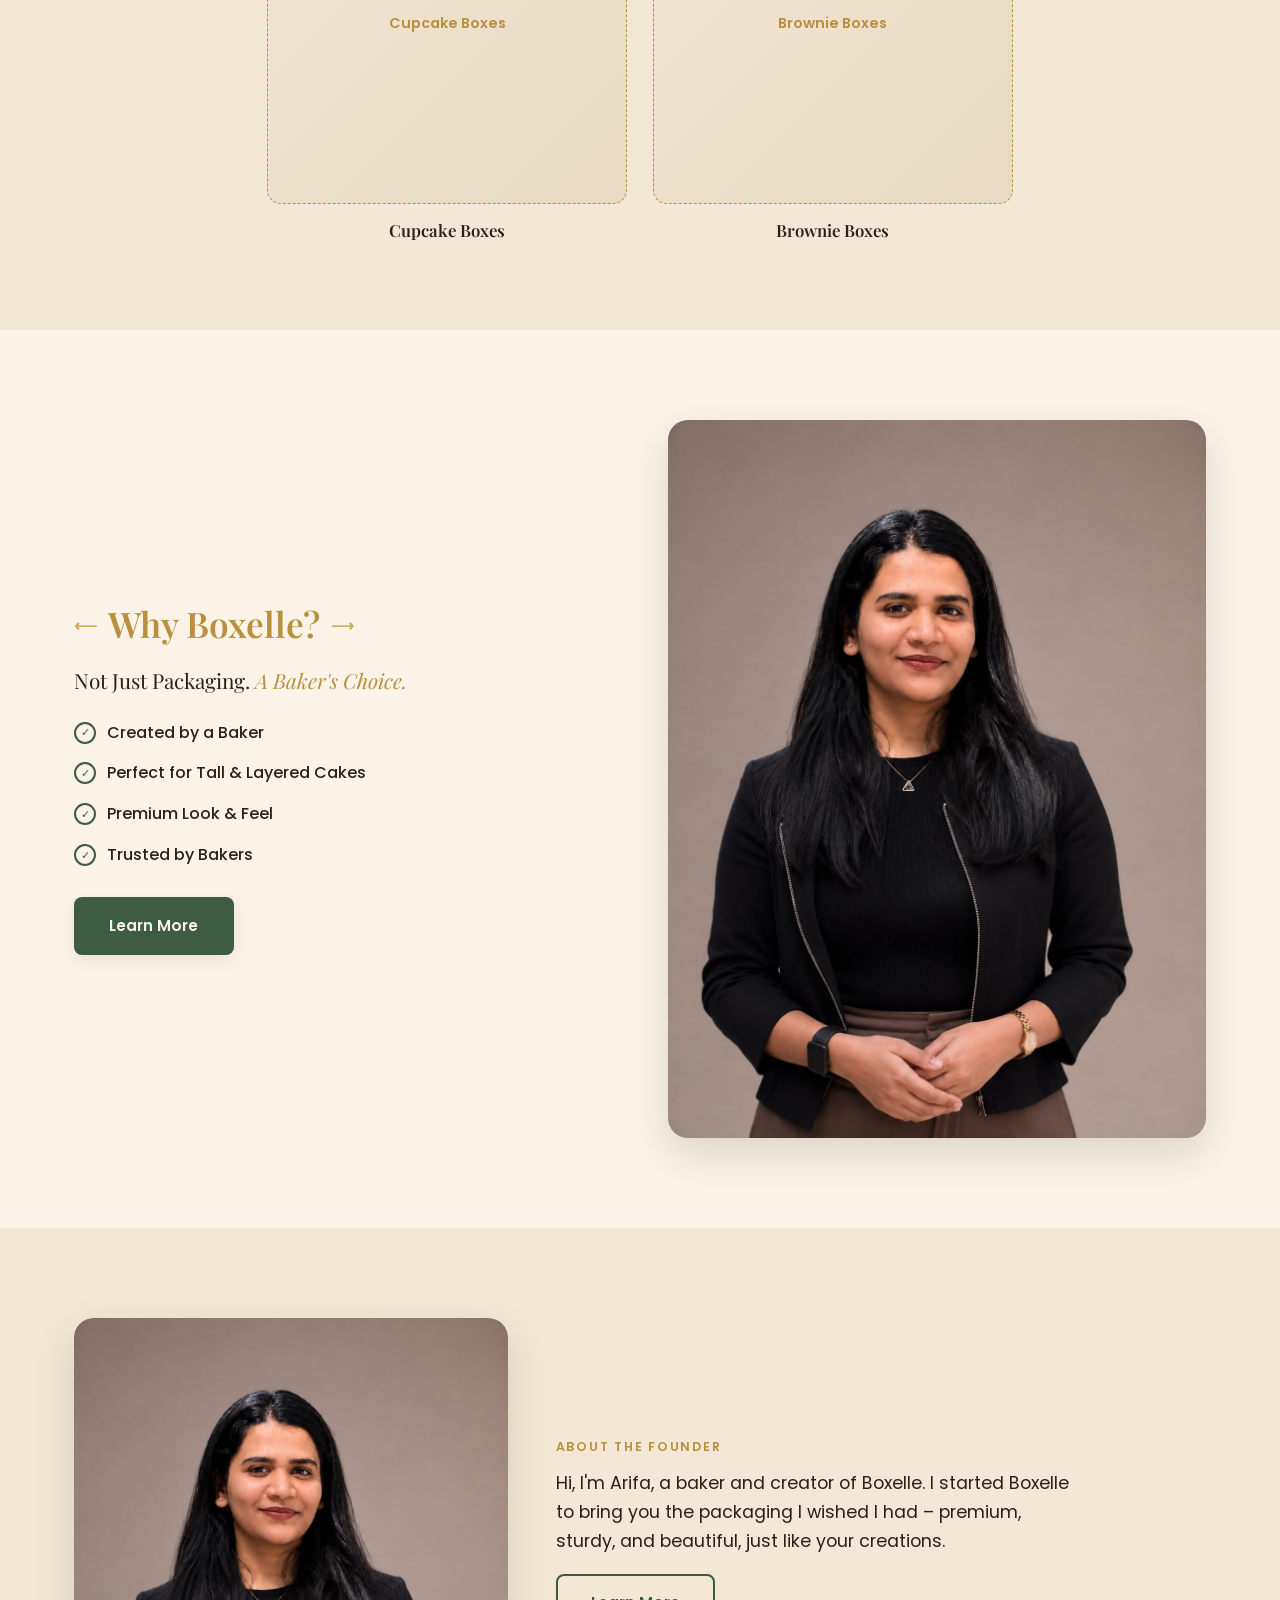
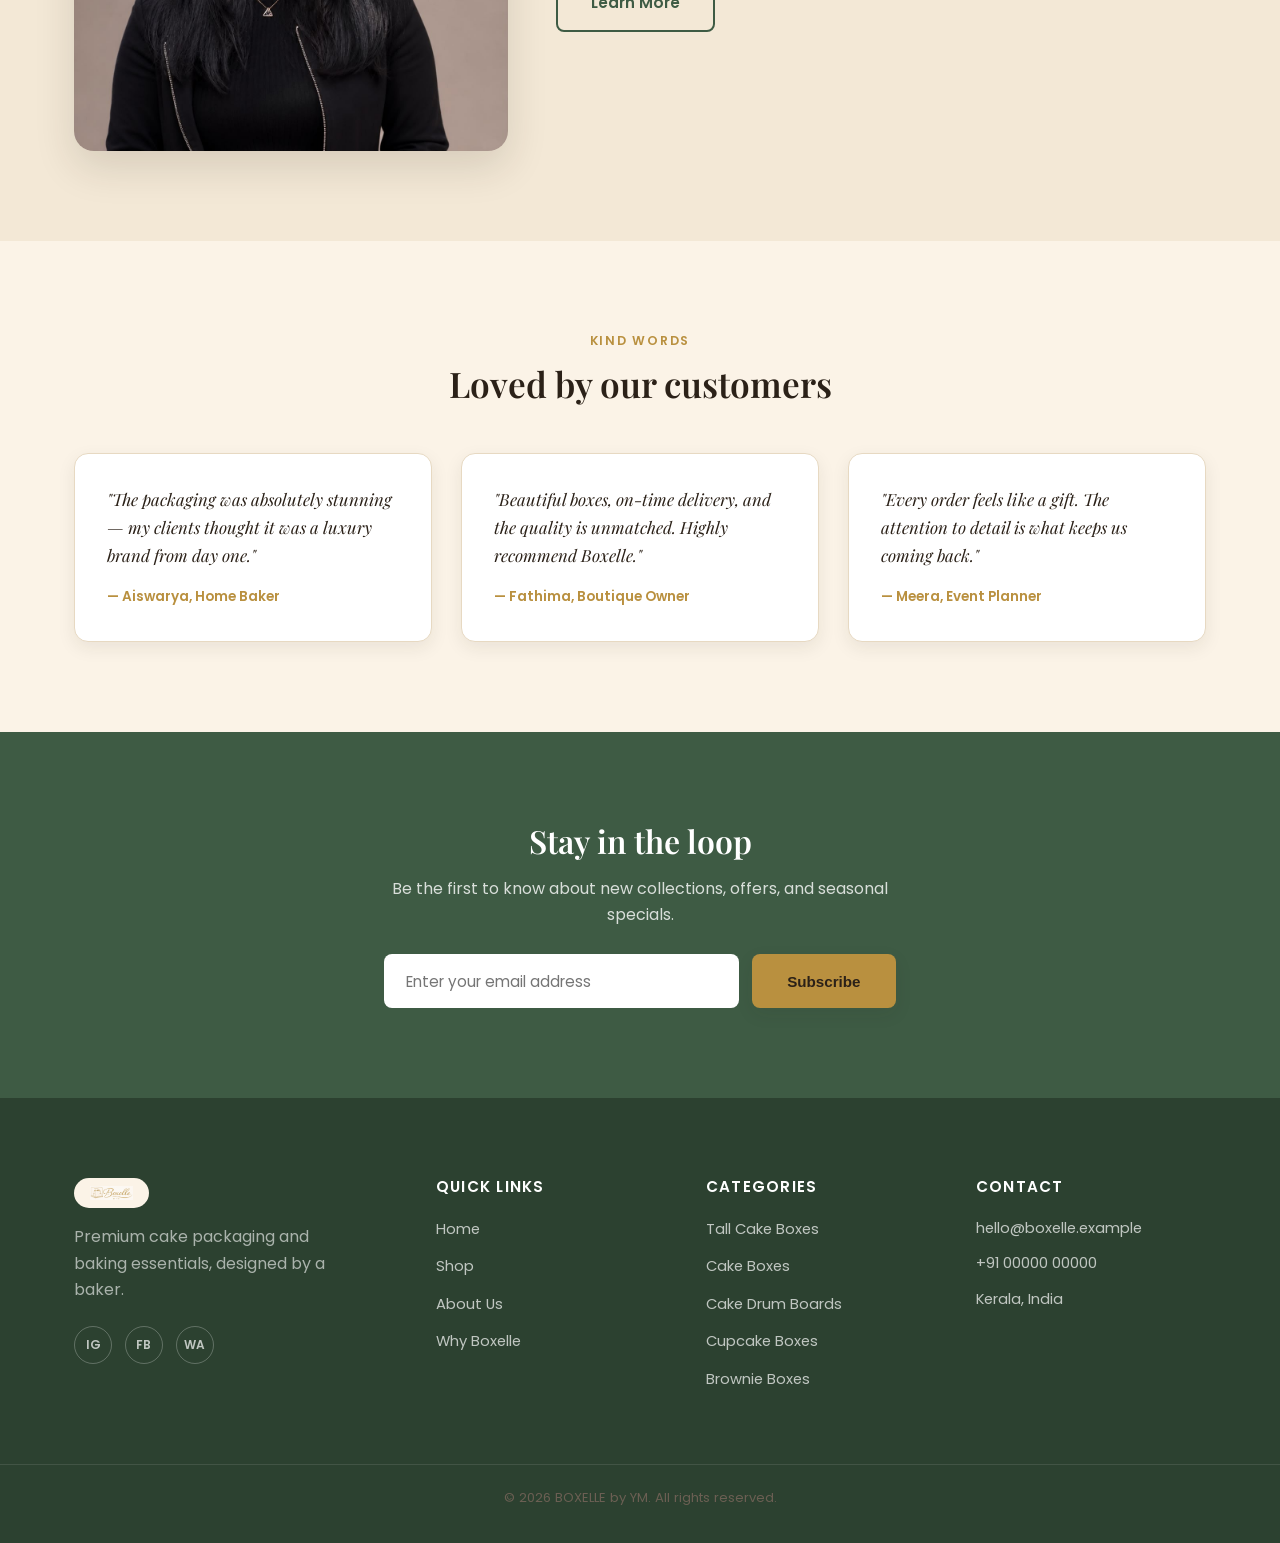
==== commit fd37ffe6: "Use Shine Bright video as homepage hero banner Replace the static placeholder in the hero section wi" ====
--- a/docs/index.html
+++ b/docs/index.html
@@ -57,19 +57,16 @@
 </header>
 
 <!-- ============ HERO ============ -->
-<section class="hero" id="home">
+<section class="hero hero-video" id="home">
+  <video class="hero-video-bg" autoplay muted loop playsinline poster="assets/img/hero-poster.jpg">
+    <source src="assets/video/hero-shine-bright.mp4" type="video/mp4">
+  </video>
+  <div class="hero-overlay"></div>
   <div class="container hero-inner">
     <div class="hero-copy" data-reveal>
       <h1>Premium Cake Packaging &amp; Baking Essentials</h1>
       <p class="hero-sub">Designed by a baker. Trusted by creators.</p>
       <a href="#collections" class="btn btn-primary">Shop Now</a>
-    </div>
-
-    <div class="hero-visual" data-reveal>
-      <div class="hero-photo-frame img-placeholder">
-        <!-- PLACEHOLDER: swap for the boxed-cake product photo from the reference mockup. -->
-        <span>Product photo goes here<br><em>(cake in gift box, coming next)</em></span>
-      </div>
     </div>
   </div>
 </section>
--- a/docs/assets/css/style.css
+++ b/docs/assets/css/style.css
@@ -211,18 +211,34 @@
 .main-nav-mobile.is-open { display: block; }
 
 /* ---------- Hero ---------- */
-.hero {
-  background:
-    radial-gradient(circle at 20% 20%, rgba(255,255,255,.08), transparent 45%),
-    linear-gradient(135deg, #8a7364, #6f5b4d 55%, #5c4c40);
-  padding: 90px 0;
+.hero-video {
+  position: relative;
+  min-height: 620px;
+  display: flex;
+  align-items: center;
+  overflow: hidden;
+  background: linear-gradient(135deg, #8a7364, #6f5b4d 55%, #5c4c40);
+}
+.hero-video-bg {
+  position: absolute;
+  inset: 0;
+  width: 100%;
+  height: 100%;
+  object-fit: cover;
+  z-index: 0;
+}
+.hero-overlay {
+  position: absolute;
+  inset: 0;
+  background: linear-gradient(100deg, rgba(40,30,24,.72) 0%, rgba(40,30,24,.42) 40%, rgba(40,30,24,.12) 70%);
+  z-index: 1;
 }
 .hero-inner {
-  display: grid;
-  grid-template-columns: 1fr 1fr;
-  gap: 3rem;
-  align-items: center;
-}
+  position: relative;
+  z-index: 2;
+  display: block;
+}
+.hero-copy { max-width: 560px; }
 .hero h1 {
   color: var(--color-white);
   font-size: clamp(2rem, 3.6vw, 2.9rem);
@@ -232,10 +248,6 @@
   color: rgba(255,255,255,.85);
   font-size: 1.05rem;
   margin-bottom: 1.8rem;
-}
-.hero-photo-frame {
-  aspect-ratio: 4 / 5;
-  box-shadow: var(--shadow-md);
 }
 
 /* ---------- Section head ---------- */
@@ -678,10 +690,8 @@
    Responsive — Tablet
    ========================================================================== */
 @media (max-width: 1024px) {
-  .hero-inner,
   .why-inner,
   .founder-inner { grid-template-columns: 1fr; }
-  .hero-visual { order: -1; max-width: 420px; margin: 0 auto; }
   .why-visual { order: -1; max-width: 420px; margin: 0 auto; }
   .founder-visual { max-width: 320px; margin: 0 auto; }
   .collection-card { flex-basis: calc((100% - 1.6rem) / 2); }
@@ -695,7 +705,9 @@
    ========================================================================== */
 @media (max-width: 720px) {
   section { padding: 60px 0; }
-  .hero { padding: 50px 0; }
+  .hero-video { min-height: 480px; }
+  .hero-overlay { background: linear-gradient(180deg, rgba(40,30,24,.55) 0%, rgba(40,30,24,.72) 100%); }
+  .hero-copy { max-width: 100%; text-align: center; margin: 0 auto; }
   .collection-grid { gap: 1rem; }
   .collection-card { flex-basis: calc((100% - 1rem) / 2); }
   .footer-inner { grid-template-columns: 1fr; padding-bottom: 40px; }
